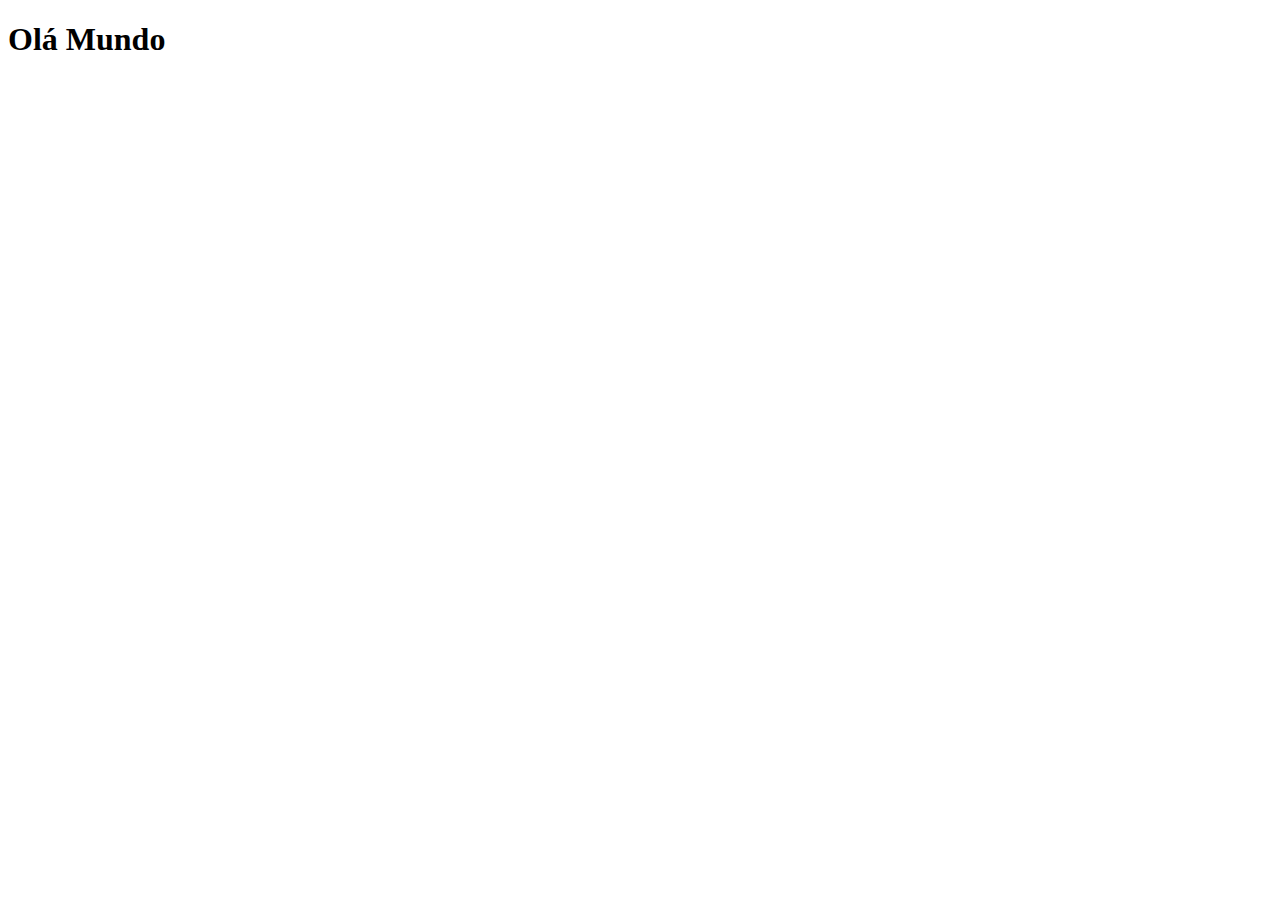
==== index.html @ 04863a70 "criei a página principal" ====
<!DOCTYPE html>
<html lang="pt-br">
<head>
    <meta charset="UTF-8">
    <meta http-equiv="X-UA-Compatible" content="IE=edge">
    <meta name="viewport" content="width=device-width, initial-scale=1.0">
    <link rel="shortcut icon" href="favicon.ico" type="image/x-icon">
    <title>Projeto Redes Sociais</title>
</head>
<body>
    <h1>Olá Mundo</h1>
</body>
</html>
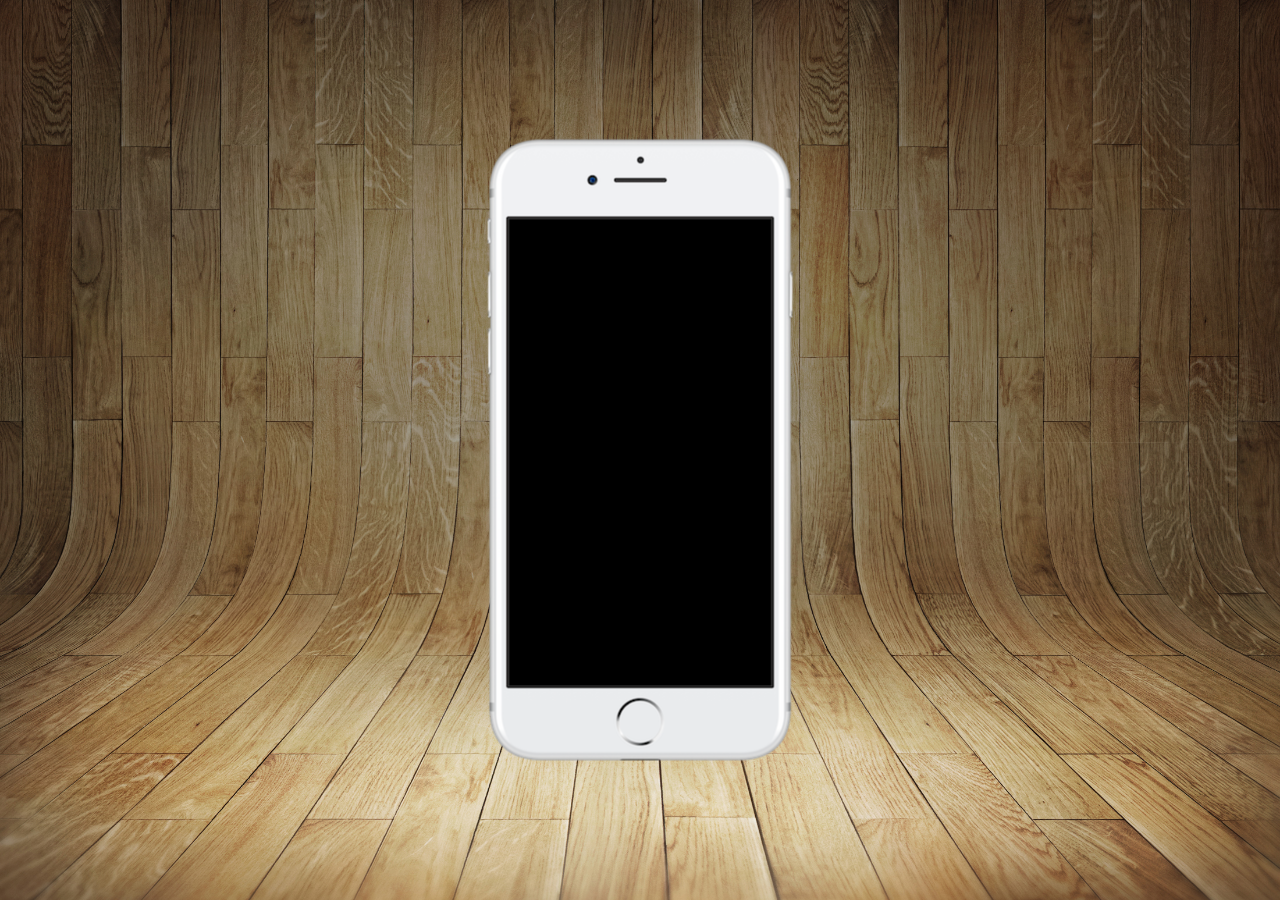
==== commit 8e5b8b05: "adicionando imagens e configurações" ====
--- a/index.html
+++ b/index.html
@@ -5,9 +5,17 @@
     <meta http-equiv="X-UA-Compatible" content="IE=edge">
     <meta name="viewport" content="width=device-width, initial-scale=1.0">
     <link rel="shortcut icon" href="favicon.ico" type="image/x-icon">
+    <link rel="stylesheet" href="estilos/style.css">
     <title>Projeto Redes Sociais</title>
 </head>
 <body>
-    <h1>Olá Mundo</h1>
+   <main>
+    <section id="telefone">
+
+    </section>
+    <section id="redes-sociais">
+
+    </section>
+   </main>
 </body>
 </html>--- a/estilos/style.css
+++ b/estilos/style.css
@@ -0,0 +1,44 @@
+@charset "UTF-8";
+
+* {
+    margin: 0px;
+    padding: 0px;
+    font-family: Arial, Helvetica, sans-serif;
+}
+
+html, body {
+    height: 100vh;
+    width: 100vw;
+    background-color: black;
+}
+
+body {
+    background: url('../imagens/fundo-madeira.jpg') no-repeat top center;
+    background-size: cover;
+    background-attachment: fixed;
+}
+
+main {
+    position: relative;
+    height: 100vh;
+    
+}
+
+section#telefone {
+    position: absolute;
+    top: 50%;
+    left: 50%;
+    transform: translate(-50%, -50%);
+    height: 627px;
+    width: 311px;
+    background-color: blue;
+    background:url('../imagens/frame-iphone.png');
+    background-repeat: no-repeat;
+    
+    
+}
+
+
+
+
+
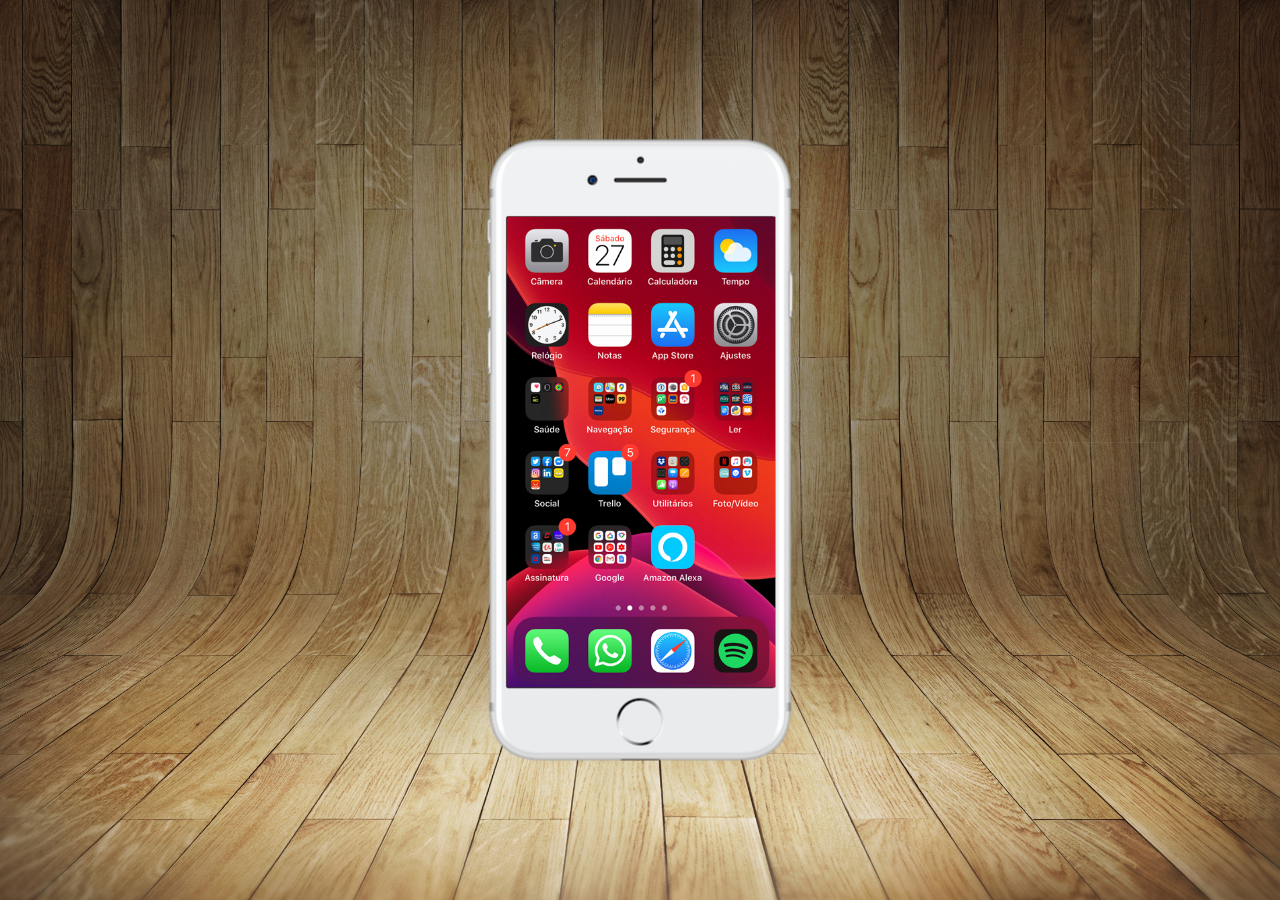
==== commit d695bb14: "criei a tela home" ====
--- a/index.html
+++ b/index.html
@@ -11,7 +11,7 @@
 <body>
    <main>
     <section id="telefone">
-
+        <iframe src="home.html" name="tela" id="tela" frameborder="0"></iframe>
     </section>
     <section id="redes-sociais">
 
--- a/estilos/style.css
+++ b/estilos/style.css
@@ -33,12 +33,17 @@
     width: 311px;
     background-color: blue;
     background:url('../imagens/frame-iphone.png');
-    background-repeat: no-repeat;
+    background-repeat: no-repeat;   
     
-    
+}
+
+iframe#tela {
+    position: relative;
+    top: 80px;
+    left: 22px;
+    width: 269px;
+    height: 471px;
 }
 
 
 
-
-
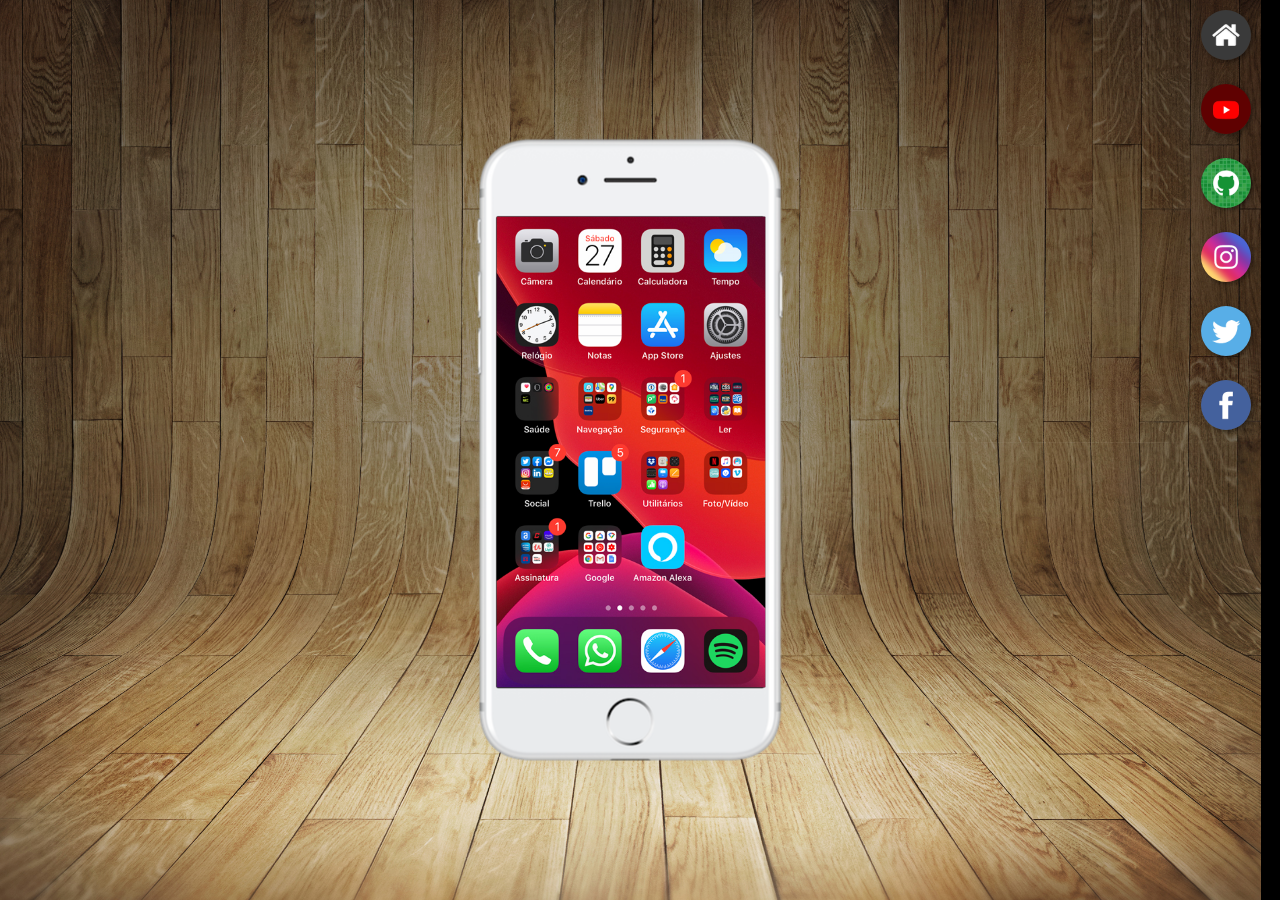
==== commit d5c27421: "botões na lateral" ====
--- a/index.html
+++ b/index.html
@@ -11,10 +11,17 @@
 <body>
    <main>
     <section id="telefone">
-        <iframe src="home.html" name="tela" id="tela" frameborder="0"></iframe>
+        <iframe src="home.html" name="tela" id="tela" frameborder="0">
+            Seu navegador não é compatível com esta imagem.
+        </iframe>
     </section>
     <section id="redes-sociais">
-
+        <a href="#" target="tela"><img src="imagens/logo-home.jpg" alt="Home"></a><br>
+        <a href="#" target="tela"><img src="imagens/logo-youtube.jpg" alt="YouTube"></a><br>
+        <a href="#" target="tela"><img src="imagens/logo-github.jpg" alt="GitHub"></a><br>
+        <a href="#" target="tela"><img src="imagens/logo-instagram.jpg" alt="Instagram"></a><br>
+        <a href="#" target="tela"><img src="imagens/logo-twitter.jpg" alt="Twitter"></a><br>
+        <a href="#" target="tela"><img src="imagens/logo-facebook.jpg" alt="Facebook"></a>
     </section>
    </main>
 </body>
--- a/estilos/style.css
+++ b/estilos/style.css
@@ -8,7 +8,7 @@
 
 html, body {
     height: 100vh;
-    width: 100vw;
+    width: 98.5vw;
     background-color: black;
 }
 
@@ -45,5 +45,22 @@
     height: 471px;
 }
 
+section#redes-sociais {
+    text-align: right;
+}
 
+section#redes-sociais img {
+    width: 50px;
+    margin: 10px;
+    border-radius: 50%;
+    box-shadow: 2px 2px 5px rgba(0, 0, 0, 0.400);
+    box-sizing: border-box;
+}
 
+section#redes-sociais img:hover {
+    border: 2px solid rgba(255, 255, 255, 0.687);
+    transform: translate(-3px, -3px);
+    box-shadow: 5px 5px 10px rgba(0, 0, 0, 0.614);
+    transition: transform 0.2s;
+}
+
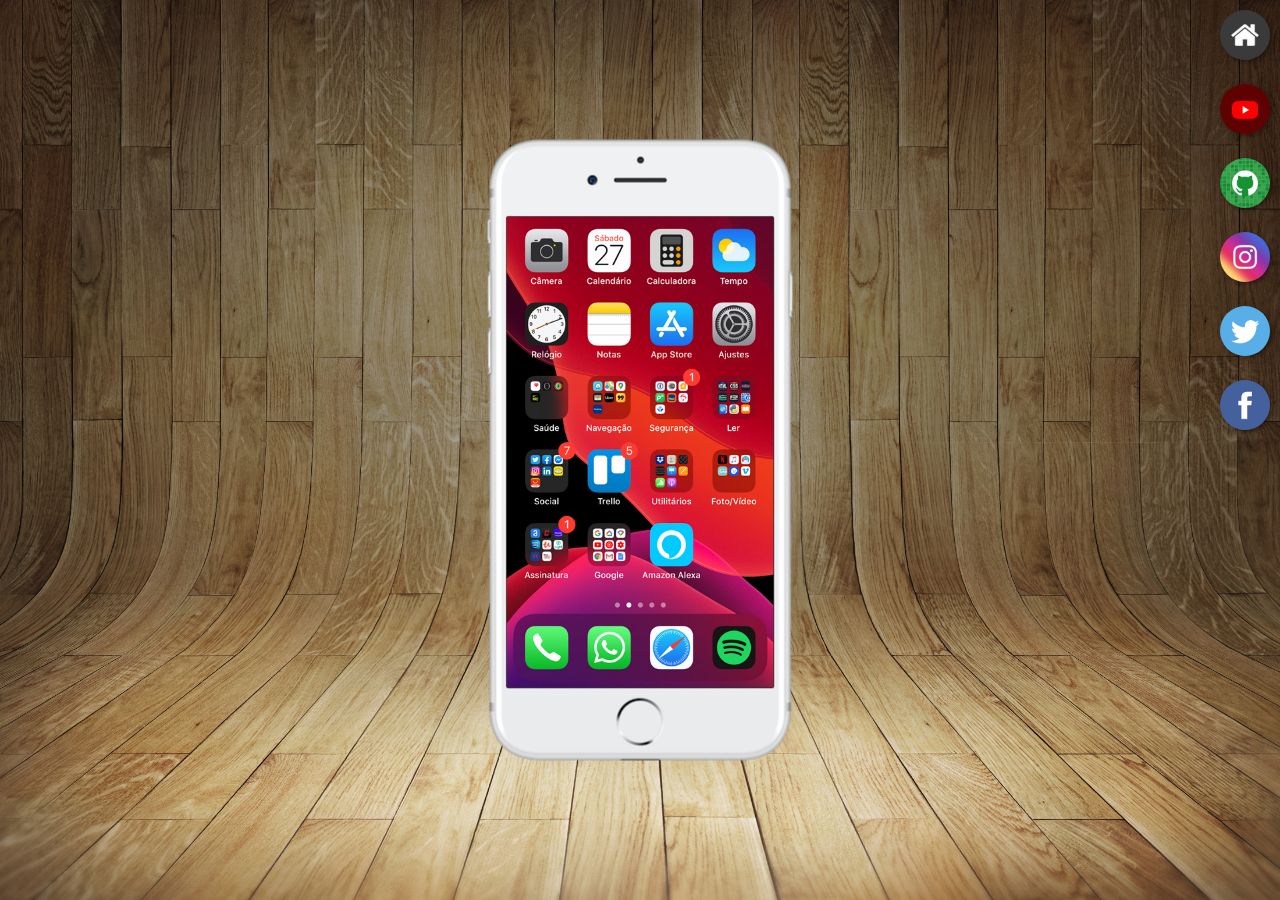
==== commit 9fced6d7: "adicionado as redes sociais" ====
--- a/index.html
+++ b/index.html
@@ -16,12 +16,12 @@
         </iframe>
     </section>
     <section id="redes-sociais">
-        <a href="#" target="tela"><img src="imagens/logo-home.jpg" alt="Home"></a><br>
-        <a href="#" target="tela"><img src="imagens/logo-youtube.jpg" alt="YouTube"></a><br>
-        <a href="#" target="tela"><img src="imagens/logo-github.jpg" alt="GitHub"></a><br>
-        <a href="#" target="tela"><img src="imagens/logo-instagram.jpg" alt="Instagram"></a><br>
-        <a href="#" target="tela"><img src="imagens/logo-twitter.jpg" alt="Twitter"></a><br>
-        <a href="#" target="tela"><img src="imagens/logo-facebook.jpg" alt="Facebook"></a>
+        <a href="home.html" target="tela"><img src="imagens/logo-home.jpg" alt="Home"></a><br>
+        <a href="youtube.html" target="tela"><img src="imagens/logo-youtube.jpg" alt="YouTube"></a><br>
+        <a href="github.html" target="tela"><img src="imagens/logo-github.jpg" alt="GitHub"></a><br>
+        <a href="instagram.html" target="tela"><img src="imagens/logo-instagram.jpg" alt="Instagram"></a><br>
+        <a href="twitter.html" target="tela"><img src="imagens/logo-twitter.jpg" alt="Twitter"></a><br>
+        <a href="facebook.html" target="tela"><img src="imagens/logo-facebook.jpg" alt="Facebook"></a>
     </section>
    </main>
 </body>
--- a/estilos/style.css
+++ b/estilos/style.css
@@ -6,9 +6,14 @@
     font-family: Arial, Helvetica, sans-serif;
 }
 
+::-webkit-scrollbar{
+    width: 0px;
+    height: 0px;
+}
+
 html, body {
     height: 100vh;
-    width: 98.5vw;
+    width: 100vw;
     background-color: black;
 }
 
@@ -41,7 +46,7 @@
     position: relative;
     top: 80px;
     left: 22px;
-    width: 269px;
+    width: 267px;
     height: 471px;
 }
 
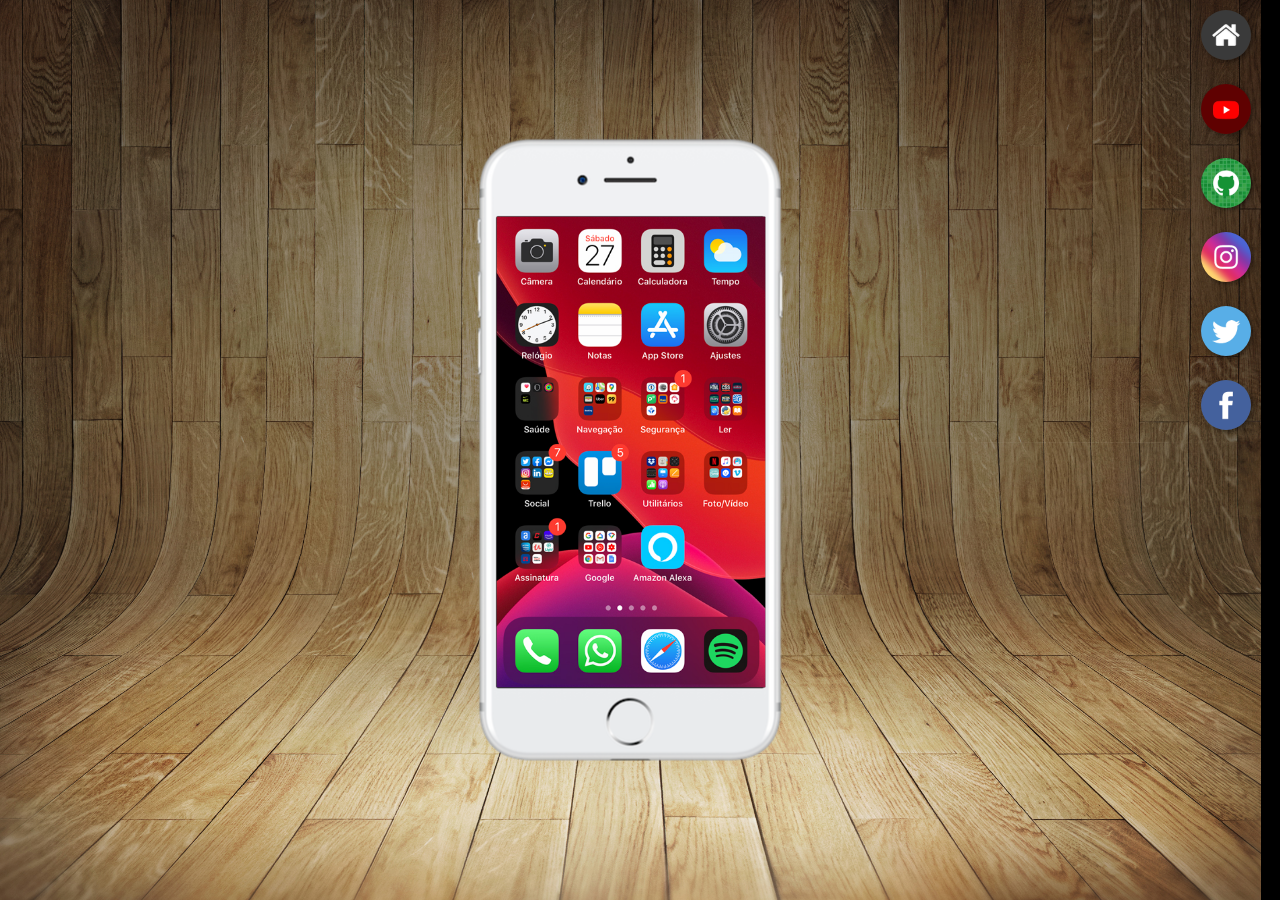
==== commit 1fca0c7e: "Revert "adicionado as redes sociais"" ====
--- a/index.html
+++ b/index.html
@@ -16,12 +16,12 @@
         </iframe>
     </section>
     <section id="redes-sociais">
-        <a href="home.html" target="tela"><img src="imagens/logo-home.jpg" alt="Home"></a><br>
-        <a href="youtube.html" target="tela"><img src="imagens/logo-youtube.jpg" alt="YouTube"></a><br>
-        <a href="github.html" target="tela"><img src="imagens/logo-github.jpg" alt="GitHub"></a><br>
-        <a href="instagram.html" target="tela"><img src="imagens/logo-instagram.jpg" alt="Instagram"></a><br>
-        <a href="twitter.html" target="tela"><img src="imagens/logo-twitter.jpg" alt="Twitter"></a><br>
-        <a href="facebook.html" target="tela"><img src="imagens/logo-facebook.jpg" alt="Facebook"></a>
+        <a href="#" target="tela"><img src="imagens/logo-home.jpg" alt="Home"></a><br>
+        <a href="#" target="tela"><img src="imagens/logo-youtube.jpg" alt="YouTube"></a><br>
+        <a href="#" target="tela"><img src="imagens/logo-github.jpg" alt="GitHub"></a><br>
+        <a href="#" target="tela"><img src="imagens/logo-instagram.jpg" alt="Instagram"></a><br>
+        <a href="#" target="tela"><img src="imagens/logo-twitter.jpg" alt="Twitter"></a><br>
+        <a href="#" target="tela"><img src="imagens/logo-facebook.jpg" alt="Facebook"></a>
     </section>
    </main>
 </body>
--- a/estilos/style.css
+++ b/estilos/style.css
@@ -6,14 +6,9 @@
     font-family: Arial, Helvetica, sans-serif;
 }
 
-::-webkit-scrollbar{
-    width: 0px;
-    height: 0px;
-}
-
 html, body {
     height: 100vh;
-    width: 100vw;
+    width: 98.5vw;
     background-color: black;
 }
 
@@ -37,7 +32,7 @@
     height: 627px;
     width: 311px;
     background-color: blue;
-    background:url('../imagens/frame-iphone.png');
+    background:url('/frame-iphone.png');
     background-repeat: no-repeat;   
     
 }
@@ -46,7 +41,7 @@
     position: relative;
     top: 80px;
     left: 22px;
-    width: 267px;
+    width: 269px;
     height: 471px;
 }
 
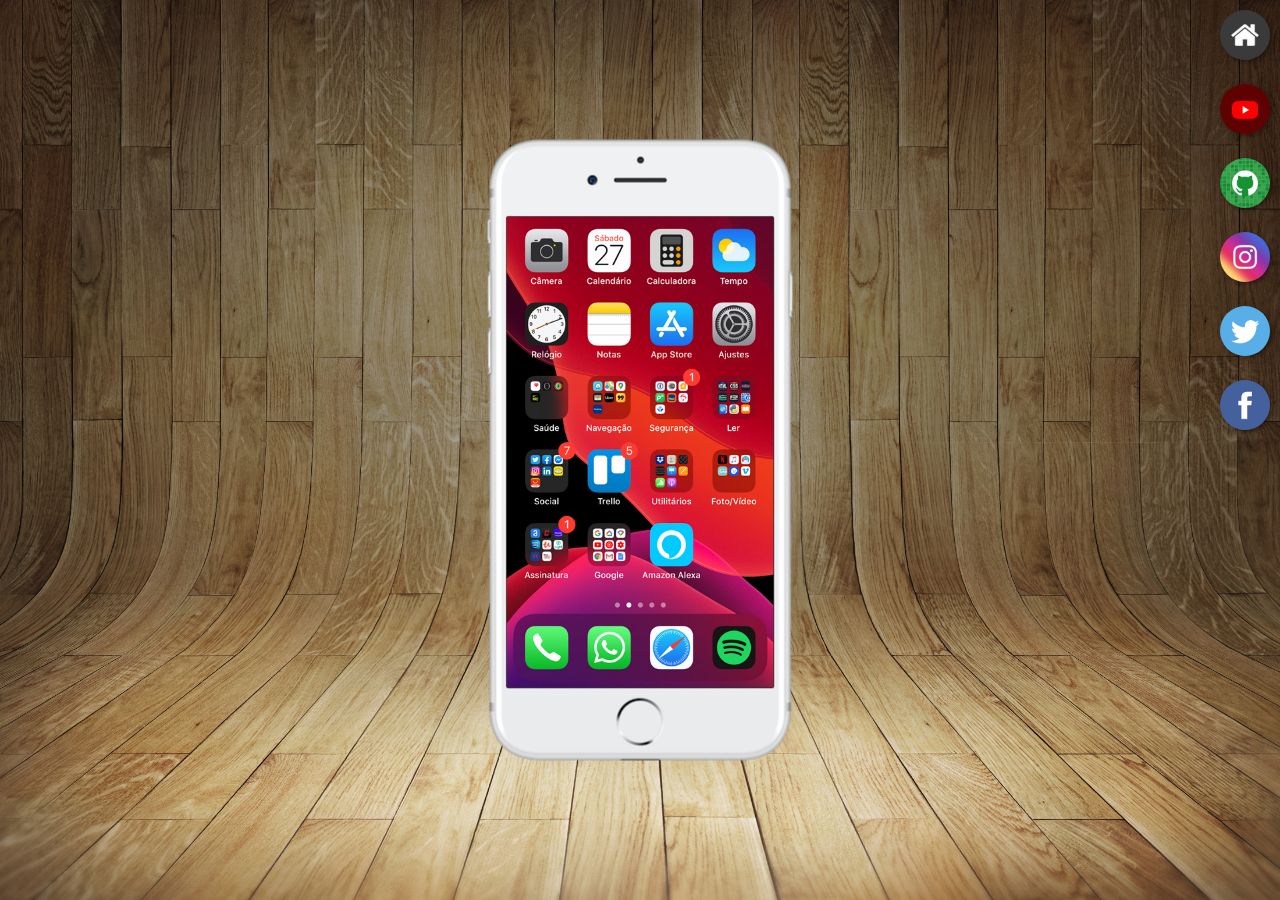
==== commit 857c9807: "Revert "Revert "adicionado as redes sociais""" ====
--- a/index.html
+++ b/index.html
@@ -16,12 +16,12 @@
         </iframe>
     </section>
     <section id="redes-sociais">
-        <a href="#" target="tela"><img src="imagens/logo-home.jpg" alt="Home"></a><br>
-        <a href="#" target="tela"><img src="imagens/logo-youtube.jpg" alt="YouTube"></a><br>
-        <a href="#" target="tela"><img src="imagens/logo-github.jpg" alt="GitHub"></a><br>
-        <a href="#" target="tela"><img src="imagens/logo-instagram.jpg" alt="Instagram"></a><br>
-        <a href="#" target="tela"><img src="imagens/logo-twitter.jpg" alt="Twitter"></a><br>
-        <a href="#" target="tela"><img src="imagens/logo-facebook.jpg" alt="Facebook"></a>
+        <a href="home.html" target="tela"><img src="imagens/logo-home.jpg" alt="Home"></a><br>
+        <a href="youtube.html" target="tela"><img src="imagens/logo-youtube.jpg" alt="YouTube"></a><br>
+        <a href="github.html" target="tela"><img src="imagens/logo-github.jpg" alt="GitHub"></a><br>
+        <a href="instagram.html" target="tela"><img src="imagens/logo-instagram.jpg" alt="Instagram"></a><br>
+        <a href="twitter.html" target="tela"><img src="imagens/logo-twitter.jpg" alt="Twitter"></a><br>
+        <a href="facebook.html" target="tela"><img src="imagens/logo-facebook.jpg" alt="Facebook"></a>
     </section>
    </main>
 </body>
--- a/estilos/style.css
+++ b/estilos/style.css
@@ -6,9 +6,14 @@
     font-family: Arial, Helvetica, sans-serif;
 }
 
+::-webkit-scrollbar{
+    width: 0px;
+    height: 0px;
+}
+
 html, body {
     height: 100vh;
-    width: 98.5vw;
+    width: 100vw;
     background-color: black;
 }
 
@@ -41,7 +46,7 @@
     position: relative;
     top: 80px;
     left: 22px;
-    width: 269px;
+    width: 267px;
     height: 471px;
 }
 
